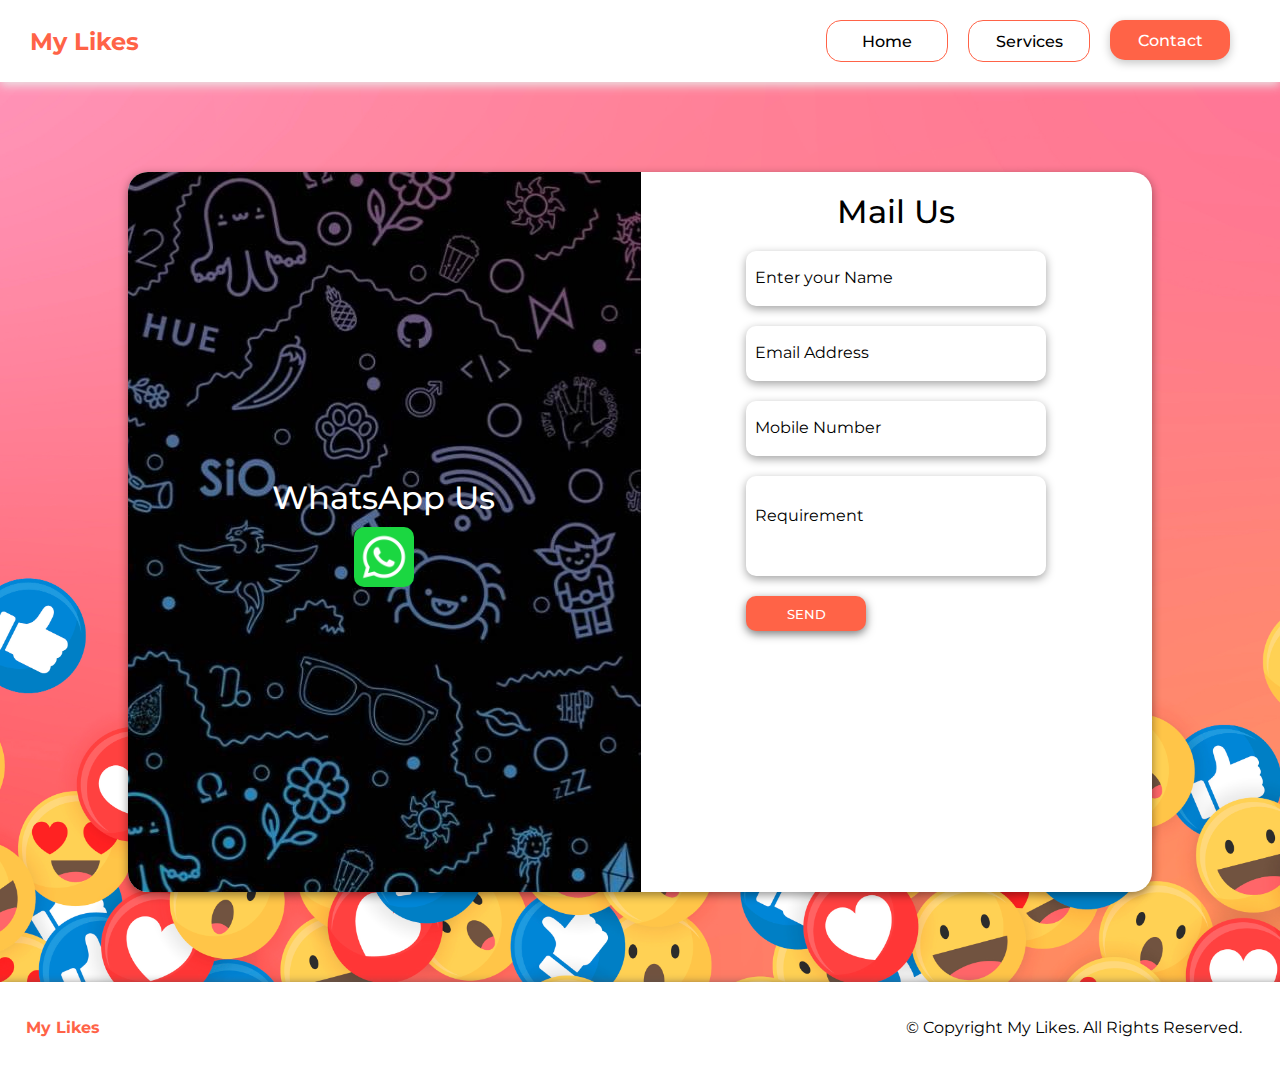
==== contact.html @ 6b6b2229 "Script Load Error Solved, DEFER Added" ====
<!DOCTYPE html>
<html lang="en">
<head>
  <meta charset="UTF-8">
  <meta http-equiv="X-UA-Compatible" content="IE=edge">
  <meta name="viewport" content="width=device-width, initial-scale=1.0">
  <link rel="stylesheet" href="./assets/css/contact.css">
  <title>My Likes - Contact</title>
</head>
<body>
  <div class="main-container">
    <div class="navbar-container">
      <div class="navbar">
        <div class="brand-logo-container">
          <h2>My Likes</h2>
        </div>
        <div class="buttons-container">
          <div class="buttons">
            <div id="contact-pg-home-btn" class="home-btn">
              Home
            </div>
            <div class="services-btn">
              Services
            </div>
            <div class="contact-btn active-btn">
              Contact
            </div>
          </div>
          <div onclick="menuToggle()" class="toggle-btn-container">
            <div class="toggle-btn">
              &#9776;
            </div>
          </div>
        </div>
      </div>
    </div>

    <div class="contact-container">
      <div class="contact-cards">
        <div class="whatsapp-container">
          <div class="whatsapp-title strong-font">
            WhatsApp Us
          </div>
          <div class="whatsapp-btn">
          </div>
        </div>
        <div class="mail-container">
          <div class="mail-title strong-font">
            Mail Us
          </div>
          <div class="mail-form">
            <form>
              <div class="name-container form-inputs">
                <input name="name" type="text" class="inputs" required>
                <label class="labels" for="name">Enter your Name</label>
              </div>
              <div class="email-container form-inputs">
                <input name="email" type="text" class="inputs" required>
                <label class="labels" for="email">Email Address</label>
              </div>
              <div class="phone-container form-inputs">
                <input name="phone" type="text" class="inputs" required>
                <label class="labels" for="phone">Mobile Number</label>
              </div>
              <div class="message-container form-inputs message-height">
                <input name="message" type="text" class="inputs inputs-large" required>
                <label class="labels" for="message">Requirement</label>
              </div>
              <div class="send-btn-container">
                <button class="send-btn">SEND</button>
              </div>
            </form>
          </div>
        </div>
      </div>
    </div>



    <div class="footer-container">
      <div class="footer-image">
        <h4>My Likes</h4>
      </div>
      <div class="footer-copyrights">
        © Copyright My Likes. All Rights Reserved.
      </div>
    </div>


  </div>

  <script src="https://mylikes2.github.io/mylikes.github.io/assets/script/home.js" defer></script>
</body>
</html>
---- assets/css/contact.css ----
@import url('https://fonts.googleapis.com/css2?family=Montserrat&display=swap');
@import url('https://fonts.googleapis.com/css2?family=Montserrat:wght@500&display=swap');


* {
  padding: 0px;
  margin: 0px;
  font-family: 'Montserrat', sans-serif;
}

html {
  overflow-x: hidden;
}

.main-container {
  width: 100%;
  height: 100%;
  background-image: url('https://mylikes2.github.io/mylikes.github.io/assets/social-bg.jpg');
  background-position: center;
  background-size: cover;
  object-fit: cover;
}

/* Navbar Container */

.navbar-container {
  width: 100vw;
  background-color: white;
}

.navbar {
  display: flex;
  justify-content: space-between;
  padding: 20px 30px;
  box-shadow: 0 3px 10px #eaeaea;
}

.brand-logo-container {
  display: flex;
  justify-content: center;
  align-items: center;
  color: black;
}

.brand-logo-container h2 {
  cursor: pointer;
  color: tomato;
}

.brand-logo-container h2:hover {
  color: black;
}


.logo {
  width: 50px;
  height: 50px;
  border-radius: 50px;
  object-fit: fill;
}

.buttons-container {
  display: flex;
  flex-direction: row;
  /* display: none; */
}

.buttons {
  display: flex;
  flex-direction: row;
}

.services-btn, .contact-btn, .home-btn {
  width: 110px;
  height: 30px;
  margin-right: 20px;
  text-align: center;
  display: flex;
  justify-content: center;
  align-items: center;
  padding: 5px;
  border-radius: 15px;
  border: 1px solid tomato;
  color: black;
  font-weight: 500;
}

.services-btn:hover, .home-btn:hover, .contact-btn:hover {
  box-shadow: 0 3px 10px #c5c5c5;
  background-color: tomato;
  border: transparent;
  color: white;
  cursor: pointer;
  outline: none;
}

.active-btn {
  box-shadow: 0 3px 10px #c5c5c5;
  background-color: tomato;
  border: transparent;
  color: white;
  cursor: pointer;
  outline: none;
}

.toggle-btn {
  font-size: 30px;
  color: tomato;
  display: none;
}

/* Contact Container */

.contact-container {
  width: 100%;
  height: 100vh;
  display: flex;
  align-items: center;
  justify-content: center;
}

.contact-cards {
  width: 80%;
  height: 80%;
  background-color: white;
  box-shadow: 0 3px 10px rgba(0, 0, 0, 0.418);
  display: flex;
  border-radius: 20px;
  flex-direction: row;
  flex-wrap: wrap;
  justify-content: center;
}

.whatsapp-container {
  display: flex;
  flex: 1;
  justify-content: center;
  align-items: center;
  flex-direction: column;
  width: 100%;
  color: white;
  cursor: pointer;
  background-image: url('https://mylikes2.github.io/mylikes.github.io/assets/whatsapp-bg.jpg');
  border-top-left-radius: 20px;
  background-position: center;
  border-bottom-left-radius: 20px;
  border-right: 1px solid rgba(0, 0, 0, 0.363);
}

.whatsapp-container:hover {
  background-color: #C2C2C2;
  background-position: center;
  -webkit-transition: all 0.3s ease-in-out ;
  background-size: 150%;
}

.mail-container {
  display: flex;
  flex: 1;
  align-items: center;
  flex-direction: column;
  width: 100%;
}

.strong-font {
  font-size: 2rem;
  font-weight: 500;
}

.whatsapp-btn {
  background-image: url('https://mylikes2.github.io/mylikes.github.io/assets/icons/whatsapp.png');
  background-position: center center;
  background-repeat: no-repeat;
  background-size: cover;
  object-fit: cover;
  border-radius: 10px;
  margin-top: 10px;
  width: 60px;
  height: 60px;
}


.mail-title {
  padding-top: 20px;
}

.mail-form {
  display: flex;
}

form {
  margin-top: 20px;
  position: relative;
}

.name-container, .email-container,
.phone-container, .message-container {
  position: relative;
}

.form-inputs {
  background: transparent;
  width: 300px;
  height: 55px;
  background-color: white;
  margin-bottom: 20px;
  border-radius: 10px;
  box-shadow: 0 3px 10px rgba(0, 0, 0, 0.363);
}

.message-height {
  height: 100px;
}

.labels {
  position: absolute;
  top:30%;
  left: 3%;
  transition: 0.5s;
  pointer-events: none;
}

.inputs {
  position: absolute;
  top: 40%;
  margin-left: 10px;
  width: 92%;
  height: 20px;
  border: none;
  background-color: white;
}

.inputs-large {
  height: 50px;
}

.inputs:focus {
  background-color: white;
  outline: none;
}

.inputs:focus ~ .labels, .inputs:valid ~ .labels {
  transform: translateY(-15px);
  font-size: .8rem;
  outline: none;
  border: none;
}

.send-btn {
  width: 120px;
  height: 35px;
  border: none;
  border-radius: 10px;
  background-color: tomato;
  color: white;
  font-weight: 500;
  box-shadow: 0 3px 10px rgba(0, 0, 0, 0.527);
}

.send-btn:focus {
  background-color: white;
  border: 1px solid tomato;
}


/* Footer Container */

.footer-container {
  display: absolute;
  bottom: 0;
  width: 100vw;
  height: 10vh;
  display: flex;
  justify-content: space-between;
  flex-direction: row;
  align-items: center;
  padding-left: 2%;
  background-color: white;
  box-shadow: 0 3px 10px #4d4d4d;
}

.footer-image {
  color: tomato;
  cursor: pointer;
}

.footer-image:hover {
  color: black;
}

.footer-copyrights {
  margin-right: 5%;
}

/* Responsive Window */

@media only screen and (max-width:780px) {
  
  html {
    overflow-x: hidden;
  }

  .form-inputs {
    width: 230px;
  }
  
  .inputs {
    width: 60%;
  }

  .form-inputs {
    margin-bottom: 10px;
  }
}

@media only screen and (max-width:450px) {

  html {
    overflow-x: hidden;
  }

  form {
    margin: 5px;
  }

  .mail-title {
    font-size: 1rem;
  }

  .name-container, .email-container {
    display: none;
  }

  .form-inputs {
    width: 200px;
    height: 50px;
  }

  .whatsapp-container {
    border-bottom-left-radius: 0;
    border-top-right-radius: 20px;
  }
  
  .inputs {
    width: 60%;
  }

  .inputs-large {
    height: 20px;
  }

  .buttons {
    display: none;
  }

  .home-btn, .services-btn, .contact-btn {
    margin-bottom: 10px;
  }

  .toggle-btn {
    display: block;
  }

  .toggle-block-btn {
    display: block;
  }

  .hero-container {
    padding-top: 20%;
  }

  .services-text-container{
    display: flex;
    justify-content: center;
  }

  .contents-container {
    display: flex;
    justify-content: center;
  }

  .services-nav-container {
    margin-left: 0px;
    display: flex;
    align-items: center;
    flex-direction: column;
  }

  .services-btn-container {
    display: flex;
    justify-content: center;
  }

  .services-text h3 {
    text-align: center;
  }

  .contact-text h3{
    font-size: 4vw;
  }

  .contact-cards {
    flex-direction: column;
  }

  .footer-image {
    padding-top: 10px;
  }

  .footer-copyrights {
    padding-bottom: 10px;
    font-size: 4vw;
  }

  .footer-container {
    display: flex;
    flex-direction: column;  
  }



}



::-webkit-scrollbar {
  width: 15px;
}

::-webkit-scrollbar-track {
  background-color: rgba(0, 0, 0, 0.678);
  border-radius: 10px;
}

::-webkit-scrollbar-thumb {
  background-color: tomato;
  border-radius: 10px;
}
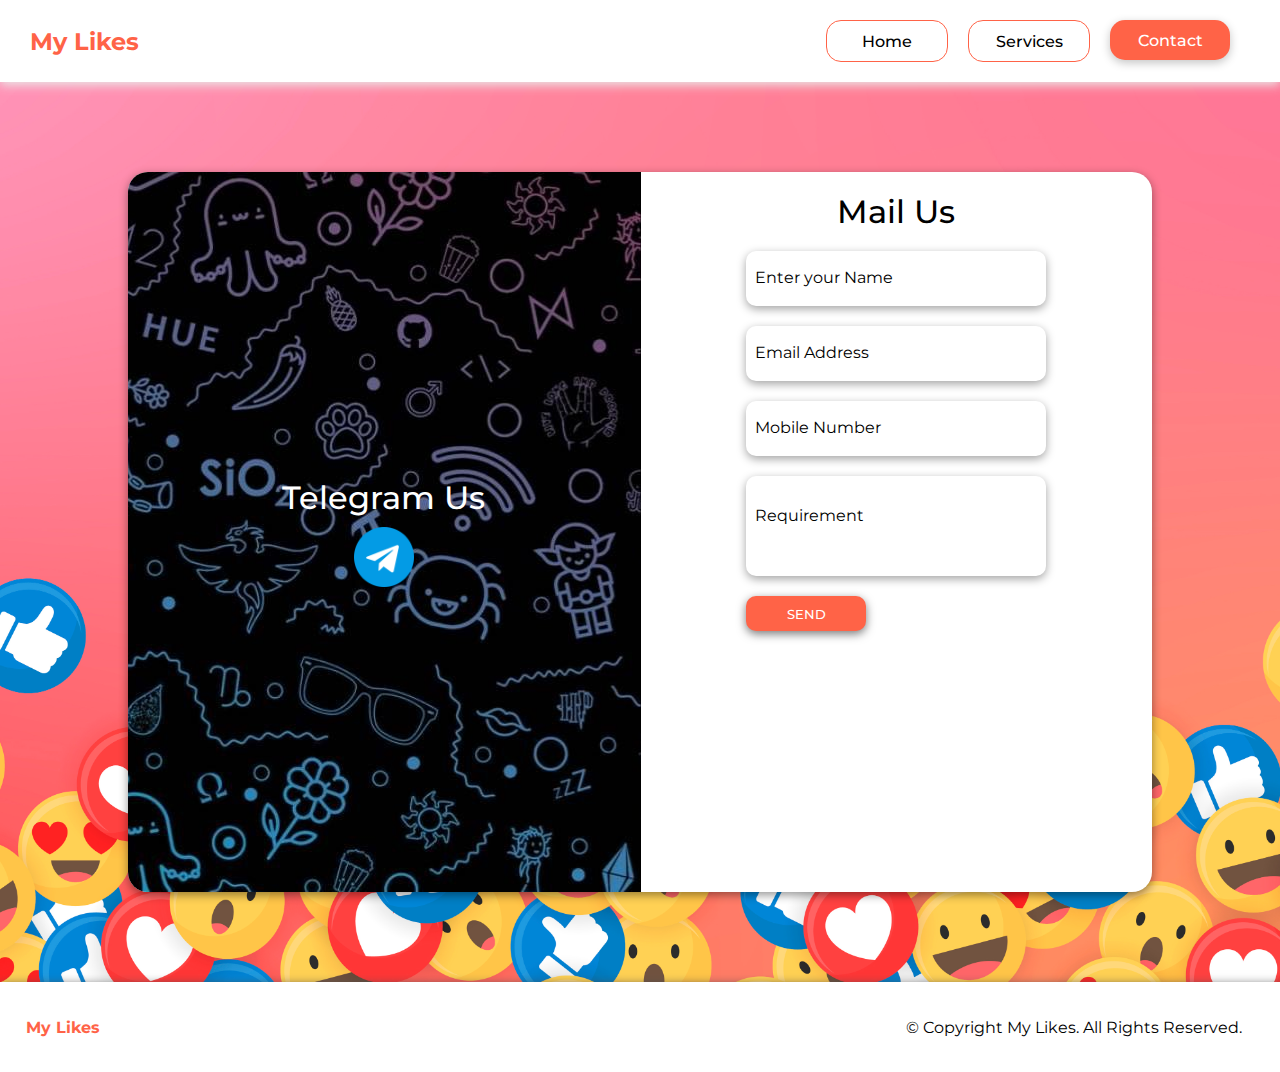
==== commit 25e6c569: "Migration to Telegram from Whatsapp, Links Added, Icons changed" ====
--- a/contact.html
+++ b/contact.html
@@ -4,6 +4,13 @@
   <meta charset="UTF-8">
   <meta http-equiv="X-UA-Compatible" content="IE=edge">
   <meta name="viewport" content="width=device-width, initial-scale=1.0">
+  <meta name="description" content="My Likes Contact Page">
+  <meta name="author" content="UK Grafix" >
+  <meta property = "og:title" content="My Likes">
+  <meta property="og:site_name" content="My Likes">
+  <meta property="og:type" content="website">
+  <meta property="og:image" content="https://mylikes2.github.io/mylikes.github.io/assets/social-bg.jpg">
+  <link rel="icon" href="./assets/like.ico">
   <link rel="stylesheet" href="./assets/css/contact.css">
   <title>My Likes - Contact</title>
 </head>
@@ -16,7 +23,7 @@
         </div>
         <div class="buttons-container">
           <div class="buttons">
-            <div id="contact-pg-home-btn" class="home-btn">
+            <div onclick="homeNav()" id="contact-pg-home-btn" class="home-btn">
               Home
             </div>
             <div class="services-btn">
@@ -37,11 +44,11 @@
 
     <div class="contact-container">
       <div class="contact-cards">
-        <div class="whatsapp-container">
-          <div class="whatsapp-title strong-font">
-            WhatsApp Us
+        <div class="telegram-container">
+          <div class="telegram-title strong-font">
+            Telegram Us
           </div>
-          <div class="whatsapp-btn">
+          <div class="telegram-btn">
           </div>
         </div>
         <div class="mail-container">
@@ -79,7 +86,7 @@
 
     <div class="footer-container">
       <div class="footer-image">
-        <h4>My Likes</h4>
+        <h4 href='https://mylikes2.github.io/mylikes.github.io/'>My Likes</h4>
       </div>
       <div class="footer-copyrights">
         © Copyright My Likes. All Rights Reserved.
--- a/assets/css/contact.css
+++ b/assets/css/contact.css
@@ -131,7 +131,7 @@
   justify-content: center;
 }
 
-.whatsapp-container {
+.telegram-container {
   display: flex;
   flex: 1;
   justify-content: center;
@@ -147,7 +147,7 @@
   border-right: 1px solid rgba(0, 0, 0, 0.363);
 }
 
-.whatsapp-container:hover {
+.telegram-container:hover {
   background-color: #C2C2C2;
   background-position: center;
   -webkit-transition: all 0.3s ease-in-out ;
@@ -167,8 +167,8 @@
   font-weight: 500;
 }
 
-.whatsapp-btn {
-  background-image: url('https://mylikes2.github.io/mylikes.github.io/assets/icons/whatsapp.png');
+.telegram-btn {
+  background-image: url('https://mylikes2.github.io/mylikes.github.io/assets/icons/telegram.png');
   background-position: center center;
   background-repeat: no-repeat;
   background-size: cover;
@@ -336,7 +336,7 @@
     height: 50px;
   }
 
-  .whatsapp-container {
+  .telegram-container {
     border-bottom-left-radius: 0;
     border-top-right-radius: 20px;
   }
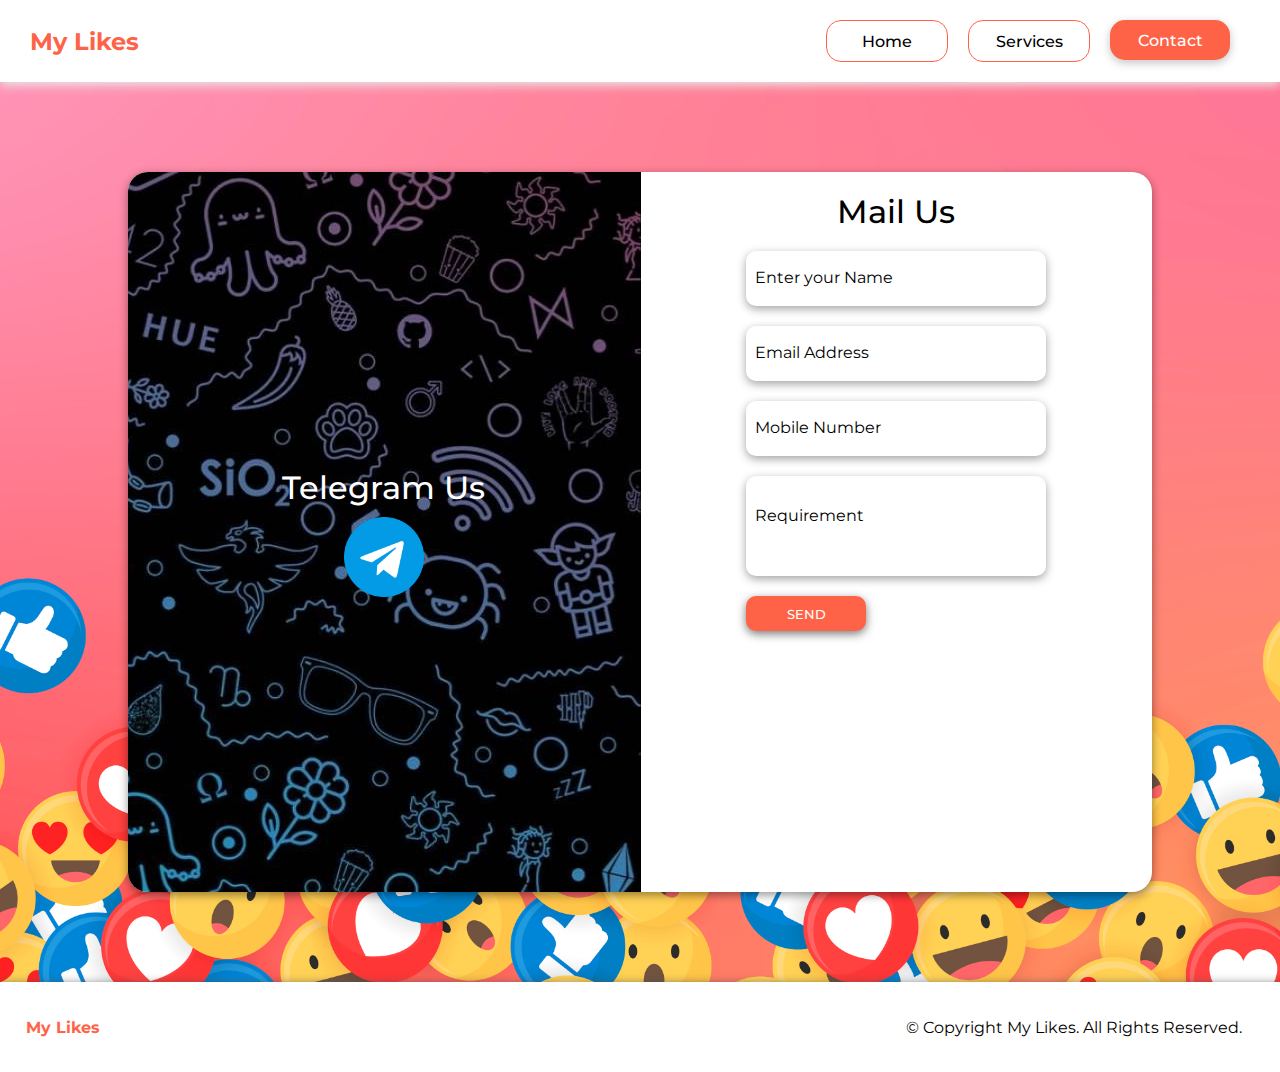
==== commit a2303b6e: "Telgram Link Added, Image Size changed, Readme updated" ====
--- a/contact.html
+++ b/contact.html
@@ -44,11 +44,12 @@
 
     <div class="contact-container">
       <div class="contact-cards">
-        <div class="telegram-container">
+        <div onclick="telegramNavigator()" 
+            class="telegram-container">
           <div class="telegram-title strong-font">
             Telegram Us
           </div>
-          <div class="telegram-btn">
+          <div  class="telegram-btn">
           </div>
         </div>
         <div class="mail-container">
--- a/assets/css/contact.css
+++ b/assets/css/contact.css
@@ -175,8 +175,8 @@
   object-fit: cover;
   border-radius: 10px;
   margin-top: 10px;
-  width: 60px;
-  height: 60px;
+  width: 80px;
+  height: 80px;
 }
 
 
